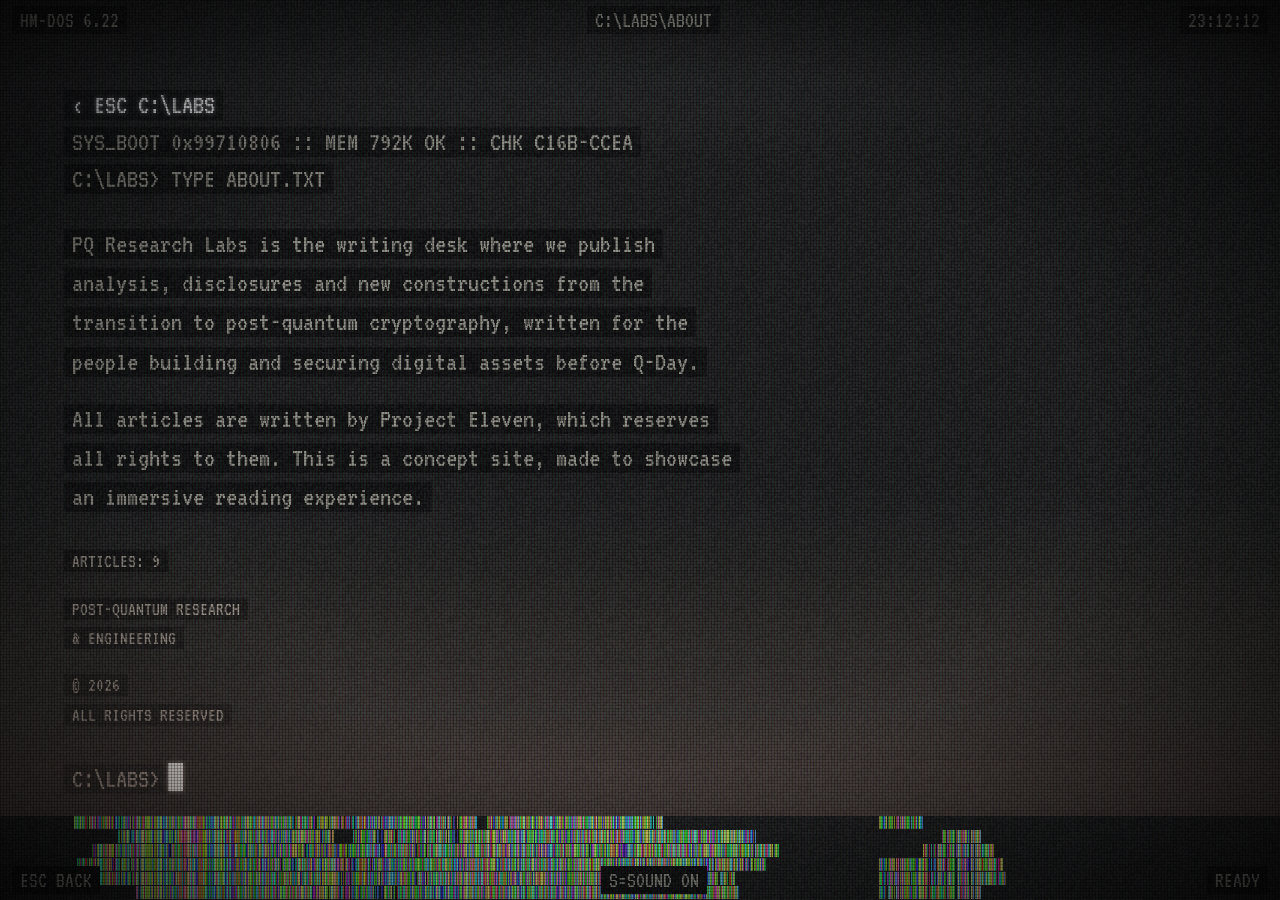
==== about.html @ 2b4aeca3 "PQ Research Labs concept site Retro terminal site presenting post-quantum cryptography articles with" ====
<!doctype html>
<html lang="en">
<head>
<meta charset="utf-8">
<meta name="viewport" content="width=device-width, initial-scale=1">
<title>About · PQ Research Labs</title>
<link rel="preconnect" href="https://fonts.googleapis.com">
<link rel="preconnect" href="https://fonts.gstatic.com" crossorigin>
<link href="https://fonts.googleapis.com/css2?family=VT323&display=swap" rel="stylesheet">
<link rel="stylesheet" href="screen.css">
<style>
  a.back { text-decoration: none; }
  a.back:hover, a.back:focus-visible {
    background: var(--fg); color: var(--screen); text-shadow: none; outline: none;
  }
  .doc { max-width: 62ch; margin: 28px 0 32px; }
  .blk { visibility: hidden; margin: 0 0 18px; }
  .blk.in { visibility: visible; }
  .doc .intro { line-height: 1.4; margin-bottom: 18px; }
  .doc .intro + .note { margin-top: 30px; }
  .doc .note { font-size: .7em; line-height: 1.5; }
</style>
</head>
<body>
<canvas id="bg"></canvas>

<div class="screen">
  <header class="bar">
    <span>HM-DOS 6.22</span>
    <span class="opt">C:\LABS\ABOUT</span>
    <span id="clock">00:00:00</span>
  </header>
  <main class="term scroll" id="term">
    <div class="line"><a class="hl back" href="index.html">‹ ESC C:\LABS</a></div>
    <div class="line"><span class="hl" id="sys"></span></div>
    <div class="line"><span class="hl prompt" id="cmd"></span></div>
    <!-- text from the original P11 Research Labs page -->
    <article class="doc">
      <p class="blk intro"><span class="hl">PQ Research Labs is the writing desk where we publish analysis, disclosures and new constructions from the transition to post-quantum cryptography, written for the people building and securing digital assets before Q-Day.</span></p>
      <p class="blk intro"><span class="hl">All articles are written by Project Eleven, which reserves all rights to them. This is a concept site, made to showcase an immersive reading experience.</span></p>
      <p class="blk note"><span class="hl" id="count">ARTICLES:</span></p>
      <p class="blk note"><span class="hl">POST-QUANTUM RESEARCH</span><br><span class="hl">&amp; ENGINEERING</span></p>
      <p class="blk note"><span class="hl">© 2026</span><br><span class="hl">ALL RIGHTS RESERVED</span></p>
    </article>
    <div class="line" id="end"><span class="hl prompt"></span></div>
  </main>
  <footer class="bar">
    <span>ESC BACK</span>
    <span>READY</span>
  </footer>
</div>
<div class="roll"></div>
<div class="crt"></div>

<script>
  // same calm screen as the work page: rainbow only along the bottom edge
  window.CRT = {
    density: 1.2,
    burst: [6000, 9000],
    jolt: false,
    edge: 84,
    weights: { dataBand: .1, streaks: .4, corruptText: 0, mutate: .15, tear: .1 },
  };
</script>
<script src="projects.js"></script>
<script src="sound.js"></script>
<script src="screen.js"></script>
<script>
const term = document.getElementById('term');
const cursor = document.createElement('span'); cursor.className = 'cursor';
document.getElementById('count').textContent = `ARTICLES: ${PROJECTS.length}`;

/* ---------- boot sequence: type the command, then print the file ---------- */
(async () => {
  await wait(100);
  for (const [id, text] of [['sys', techString()], ['cmd', 'C:\\LABS> TYPE ABOUT.TXT']]) {
    const e = document.getElementById(id);
    e.parentElement.append(cursor);
    await typeInto(e, text, 4);
    await wait(60);
  }
  for (const b of term.querySelectorAll('.blk')) { b.classList.add('in'); await wait(40); }
  document.getElementById('end').append(cursor);
  await typeInto(document.querySelector('#end .prompt'), 'C:\\LABS>', 4);
})();

addEventListener('keydown', e => { if (e.key === 'Escape') location.href = 'index.html'; });
</script>
</body>
</html>
---- screen.css ----
/* Shared CRT terminal screen used by every page */
:root {
  --screen: #19191a;
  --fg: #ffffff;
  --dim: #8d8b84;
  --code-bg: #0c0c0d;
  --code-fg: #8d8b84;
  --glow: 0 0 4px rgba(214, 214, 226, .55), 0 0 12px rgba(214, 214, 226, .18);
}
* { box-sizing: border-box; margin: 0; padding: 0; }
/* selected text turns white on pink, so it reads clearly */
::selection { color: #fff; background: #e0378f; text-shadow: none; }
html, body { height: 100%; background: var(--screen); overflow: hidden; }
/* old-school pixel arrow pointer (12x19 bitmap at 2x): black with a white outline, everywhere including links */
html, a, button {
  cursor: url("data:image/svg+xml,%3Csvg xmlns='http://www.w3.org/2000/svg' width='24' height='38' viewBox='0 0 12 19' shape-rendering='crispEdges'%3E%3Crect x='0' y='0' width='1' height='1' fill='%23fff'/%3E%3Crect x='0' y='1' width='2' height='1' fill='%23fff'/%3E%3Crect x='0' y='2' width='1' height='1' fill='%23fff'/%3E%3Crect x='1' y='2' width='1' height='1' fill='%23000'/%3E%3Crect x='2' y='2' width='1' height='1' fill='%23fff'/%3E%3Crect x='0' y='3' width='1' height='1' fill='%23fff'/%3E%3Crect x='1' y='3' width='2' height='1' fill='%23000'/%3E%3Crect x='3' y='3' width='1' height='1' fill='%23fff'/%3E%3Crect x='0' y='4' width='1' height='1' fill='%23fff'/%3E%3Crect x='1' y='4' width='3' height='1' fill='%23000'/%3E%3Crect x='4' y='4' width='1' height='1' fill='%23fff'/%3E%3Crect x='0' y='5' width='1' height='1' fill='%23fff'/%3E%3Crect x='1' y='5' width='4' height='1' fill='%23000'/%3E%3Crect x='5' y='5' width='1' height='1' fill='%23fff'/%3E%3Crect x='0' y='6' width='1' height='1' fill='%23fff'/%3E%3Crect x='1' y='6' width='5' height='1' fill='%23000'/%3E%3Crect x='6' y='6' width='1' height='1' fill='%23fff'/%3E%3Crect x='0' y='7' width='1' height='1' fill='%23fff'/%3E%3Crect x='1' y='7' width='6' height='1' fill='%23000'/%3E%3Crect x='7' y='7' width='1' height='1' fill='%23fff'/%3E%3Crect x='0' y='8' width='1' height='1' fill='%23fff'/%3E%3Crect x='1' y='8' width='7' height='1' fill='%23000'/%3E%3Crect x='8' y='8' width='1' height='1' fill='%23fff'/%3E%3Crect x='0' y='9' width='1' height='1' fill='%23fff'/%3E%3Crect x='1' y='9' width='8' height='1' fill='%23000'/%3E%3Crect x='9' y='9' width='1' height='1' fill='%23fff'/%3E%3Crect x='0' y='10' width='1' height='1' fill='%23fff'/%3E%3Crect x='1' y='10' width='9' height='1' fill='%23000'/%3E%3Crect x='10' y='10' width='1' height='1' fill='%23fff'/%3E%3Crect x='0' y='11' width='1' height='1' fill='%23fff'/%3E%3Crect x='1' y='11' width='6' height='1' fill='%23000'/%3E%3Crect x='7' y='11' width='5' height='1' fill='%23fff'/%3E%3Crect x='0' y='12' width='1' height='1' fill='%23fff'/%3E%3Crect x='1' y='12' width='3' height='1' fill='%23000'/%3E%3Crect x='4' y='12' width='1' height='1' fill='%23fff'/%3E%3Crect x='5' y='12' width='2' height='1' fill='%23000'/%3E%3Crect x='7' y='12' width='1' height='1' fill='%23fff'/%3E%3Crect x='0' y='13' width='1' height='1' fill='%23fff'/%3E%3Crect x='1' y='13' width='2' height='1' fill='%23000'/%3E%3Crect x='3' y='13' width='2' height='1' fill='%23fff'/%3E%3Crect x='5' y='13' width='2' height='1' fill='%23000'/%3E%3Crect x='7' y='13' width='1' height='1' fill='%23fff'/%3E%3Crect x='0' y='14' width='1' height='1' fill='%23fff'/%3E%3Crect x='1' y='14' width='1' height='1' fill='%23000'/%3E%3Crect x='2' y='14' width='1' height='1' fill='%23fff'/%3E%3Crect x='4' y='14' width='1' height='1' fill='%23fff'/%3E%3Crect x='5' y='14' width='2' height='1' fill='%23000'/%3E%3Crect x='7' y='14' width='1' height='1' fill='%23fff'/%3E%3Crect x='0' y='15' width='2' height='1' fill='%23fff'/%3E%3Crect x='4' y='15' width='1' height='1' fill='%23fff'/%3E%3Crect x='5' y='15' width='2' height='1' fill='%23000'/%3E%3Crect x='7' y='15' width='1' height='1' fill='%23fff'/%3E%3Crect x='0' y='16' width='1' height='1' fill='%23fff'/%3E%3Crect x='5' y='16' width='1' height='1' fill='%23fff'/%3E%3Crect x='6' y='16' width='2' height='1' fill='%23000'/%3E%3Crect x='8' y='16' width='1' height='1' fill='%23fff'/%3E%3Crect x='5' y='17' width='1' height='1' fill='%23fff'/%3E%3Crect x='6' y='17' width='2' height='1' fill='%23000'/%3E%3Crect x='8' y='17' width='1' height='1' fill='%23fff'/%3E%3Crect x='6' y='18' width='2' height='1' fill='%23fff'/%3E%3C/svg%3E") 1 1, default;
}
body {
  font-family: "VT323", "Menlo", "Consolas", monospace;
  color: var(--fg);
  -webkit-font-smoothing: none;
  font-variant-ligatures: none;   /* VT323's fi/fl ligatures read as "felds" */
}
canvas#bg { position: fixed; inset: 0; width: 100%; height: 100%; display: block; image-rendering: pixelated; }

/* ---------- screen chrome ---------- */
.screen { position: fixed; inset: 0; display: flex; flex-direction: column; z-index: 2; }
.bar {
  display: flex; justify-content: space-between; gap: 16px;
  color: var(--code-fg);
  font-size: clamp(16px, 1.9vw, 22px); line-height: 1;
  padding: 6px 12px; white-space: nowrap; overflow: hidden;
}
.bar span { flex-shrink: 0; background: var(--code-bg); padding: 3px 8px; }
.bar .opt { display: inline; }
@media (max-width: 640px) { .bar .opt { display: none; } }

.term {
  flex: 1; overflow: hidden;
  padding: clamp(16px, 4vw, 48px) clamp(16px, 5vw, 64px);
  font-size: clamp(20px, 2.4vw, 28px);
  line-height: 1.25;
}
/* all text is grey; only the name and links are white and glow */
.term .name, .term a, .term a .hl { color: var(--fg); text-shadow: var(--glow); }
/* scrolling pages stop short of the rainbow strip along the bottom edge */
.term.scroll {
  overflow-y: auto; outline: none; margin-bottom: 48px;
  scrollbar-width: thin; scrollbar-color: var(--code-fg) transparent;
}
.line { display: block; min-height: 1.25em; white-space: pre-wrap; word-break: break-all; }
.line + .line { margin-top: 2px; }
.hl {
  background: var(--code-bg); color: var(--code-fg);
  padding: 1px 8px;
  box-decoration-break: clone; -webkit-box-decoration-break: clone;
}
[data-type]:empty { display: none; }
.prompt { color: var(--dim); }
.cursor {
  display: inline-block; width: .55em; height: 1em; vertical-align: -0.12em;
  background: var(--fg); box-shadow: var(--glow);
  animation: blink 1.06s steps(1) infinite;
}
@keyframes blink { 50% { opacity: 0; } }

/* ---------- CRT overlay ---------- */
.crt {
  position: fixed; inset: 0; pointer-events: none; z-index: 5;
  /* low-res pixel grid: thin dark columns that, with the scanlines below, cut the screen into
     3x3 cells, plus a faint red/green/blue shadow-mask stripe */
  background:
    repeating-linear-gradient(90deg, rgba(0, 0, 0, .26) 0 1px, transparent 1px 3px),
    repeating-linear-gradient(90deg, rgba(255, 60, 60, .035) 0 1px, rgba(60, 255, 90, .035) 1px 2px, rgba(70, 110, 255, .035) 2px 3px);
}
/* faint grain over the whole screen, shifting all the time */
body::before {
  content: ""; position: fixed; inset: 0; z-index: 5; pointer-events: none;
  background: var(--screen-noise) 0 0 / 160px; image-rendering: pixelated;
  opacity: .06; mix-blend-mode: screen;
  animation: tv-noise .6s steps(1) infinite;
}
.crt::before {
  content: ""; position: absolute; inset: 0;
  background: repeating-linear-gradient(to bottom, rgba(0, 0, 0, .22) 0 1px, transparent 1px 3px);
}
.crt::after {
  content: ""; position: absolute; inset: 0;
  background: radial-gradient(ellipse at center, transparent 50%, rgba(0, 0, 0, .75) 100%);
  animation: flicker .12s steps(2) infinite;
}
@keyframes flicker { 50% { opacity: .97; } }
/* faded bottom of an aged screen (色褪せ): whatever sits behind it is washed out and slightly red-tinted,
   blending away upward. It starts just above the rainbow strip (--edge, set by screen.js) and
   sits under the right-side lines, so the rainbow and the lines keep their full colour. */
body::after {
  content: ""; position: fixed; left: 0; right: 0; bottom: var(--edge, 0px); height: 38vh;
  z-index: 3; pointer-events: none;
  background: linear-gradient(to top, rgba(215, 90, 80, .08), transparent);
  -webkit-backdrop-filter: saturate(.35) sepia(.4) hue-rotate(-18deg) contrast(.8) brightness(1.1);
  backdrop-filter: saturate(.35) sepia(.4) hue-rotate(-18deg) contrast(.8) brightness(1.1);
  -webkit-mask-image: linear-gradient(to top, #000 15%, transparent);
  mask-image: linear-gradient(to top, #000 15%, transparent);
}
.roll {
  position: fixed; left: 0; right: 0; height: 18vh; z-index: 4; pointer-events: none;
  background: linear-gradient(to bottom, transparent, rgba(214, 214, 226, .05), transparent);
  animation: roll 7s linear infinite;
}
@keyframes roll { from { top: -20vh; } to { top: 110vh; } }

/* ---------- text glitches ---------- */
body.jolt .term { transform: translateX(var(--jx)); }
body.jolt .name { text-shadow: 2px 0 #ff2fd0, -2px 0 #00f0ff; }
body.jolt .bar { transform: translateX(calc(var(--jx) * -1)); }
.line.corrupt { transform: translateX(var(--gx)); }
#term .line.corrupt .hl, #term .line.corrupt .hl * { color: transparent; text-shadow: none; }
#term .line.corrupt .hl { background: var(--stripes); }

/* ---------- old-TV picture for the article artwork (art.js puts .tv on each canvas's box) ---------- */
.tv { position: relative; overflow: hidden; }
/* glass: a white band rolling down, scanlines, a faint phosphor stripe and dark corners */
.tv::after {
  content: ""; position: absolute; inset: 0; pointer-events: none; z-index: 2;
  background:
    linear-gradient(to bottom, transparent, rgba(255, 255, 255, .05) 45%, rgba(255, 255, 255, .08) 50%, rgba(255, 255, 255, .05) 55%, transparent) 0 -60% / 100% 28% no-repeat,
    repeating-linear-gradient(to bottom, rgba(0, 0, 0, .34) 0 1px, transparent 1px 3px),
    repeating-linear-gradient(90deg, rgba(255, 40, 40, .07) 0 1px, rgba(40, 255, 90, .07) 1px 2px, rgba(60, 90, 255, .07) 2px 3px),
    radial-gradient(ellipse at center, transparent 55%, rgba(0, 0, 0, .6) 100%);
  animation: tv-wave 9s linear infinite;
}
@keyframes tv-wave {
  from { background-position: 0 -60%, 0 0, 0 0, 0 0; }
  to   { background-position: 0 160%, 0 0, 0 0, 0 0; }
}
/* constant snowy screen noise, jumping every frame-ish */
.tv::before {
  content: ""; position: absolute; inset: 0; z-index: 1; pointer-events: none;
  background: var(--tv-static) 0 0 / 192px; image-rendering: pixelated;
  opacity: .14; mix-blend-mode: screen;
  animation: tv-noise .5s steps(1) infinite;
}
@keyframes tv-noise {
  0%   { background-position: 0 0; }
  20%  { background-position: -37px 61px; }
  40%  { background-position: 83px -19px; }
  60%  { background-position: -71px -88px; }
  80%  { background-position: 29px 47px; }
}
/* flicker states, set for a split second by art.js */
.tv[data-flicker="flash"] canvas { filter: brightness(1.8) contrast(1.4) saturate(.5); }
.tv[data-flicker="dim"] canvas { filter: brightness(.35); }
.tv[data-flicker="roll"] canvas { transform: translateY(var(--shift)); }
.tv[data-flicker="slip"] canvas { transform: translateX(var(--shift)); }
.tv[data-flicker="static"]::before { opacity: .55; }

@media (prefers-reduced-motion: reduce) {
  .cursor, .crt::after, .roll, .tv::before, .tv::after, body::before { animation: none; }
  .roll { display: none; }
}
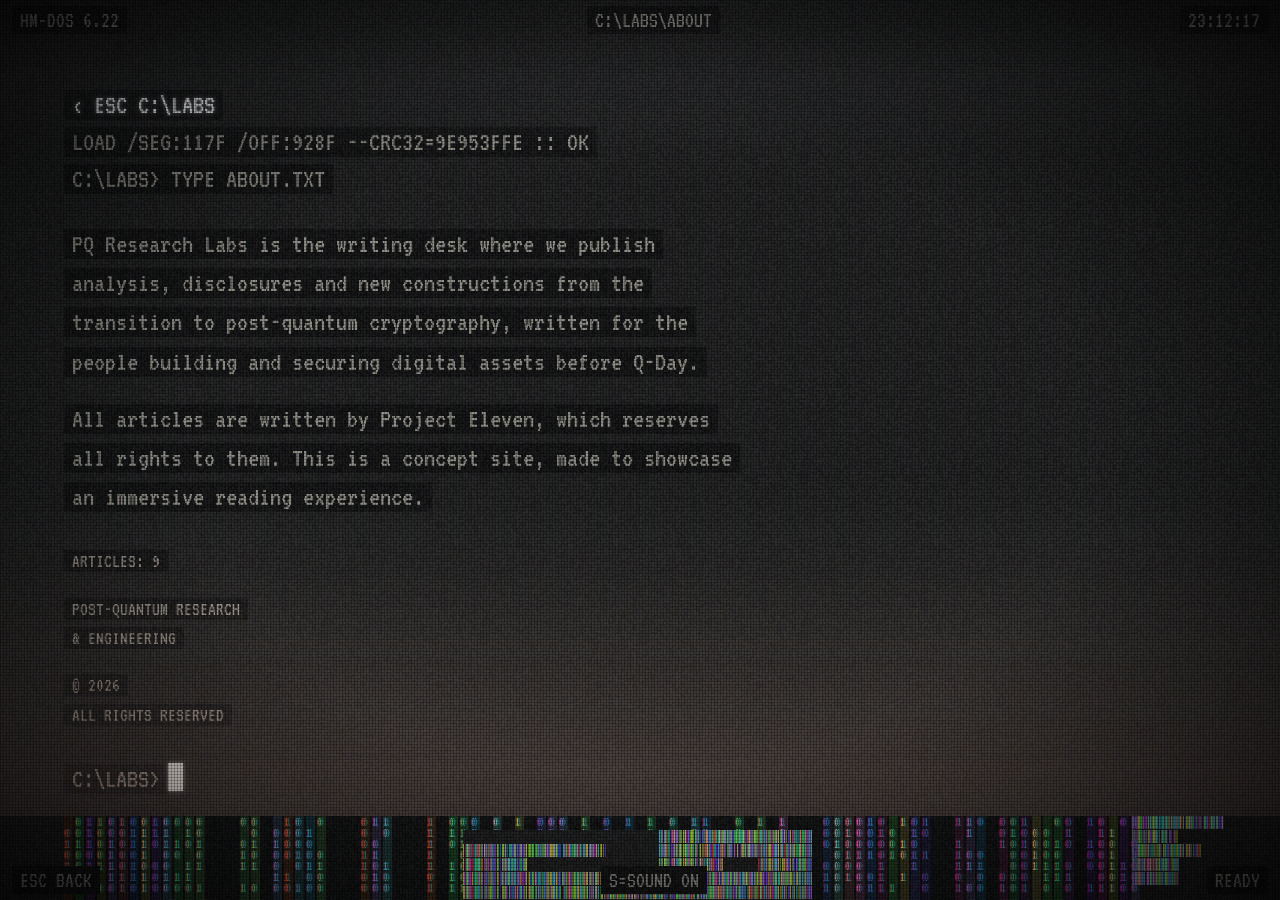
==== commit 61c2434d: "Ask search engines not to index the site Co-Authored-By: Claude Opus 5.5 <noreply@anthropic.com>" ====
--- a/about.html
+++ b/about.html
@@ -3,6 +3,7 @@
 <head>
 <meta charset="utf-8">
 <meta name="viewport" content="width=device-width, initial-scale=1">
+<meta name="robots" content="noindex, nofollow">
 <title>About · PQ Research Labs</title>
 <link rel="preconnect" href="https://fonts.googleapis.com">
 <link rel="preconnect" href="https://fonts.gstatic.com" crossorigin>
